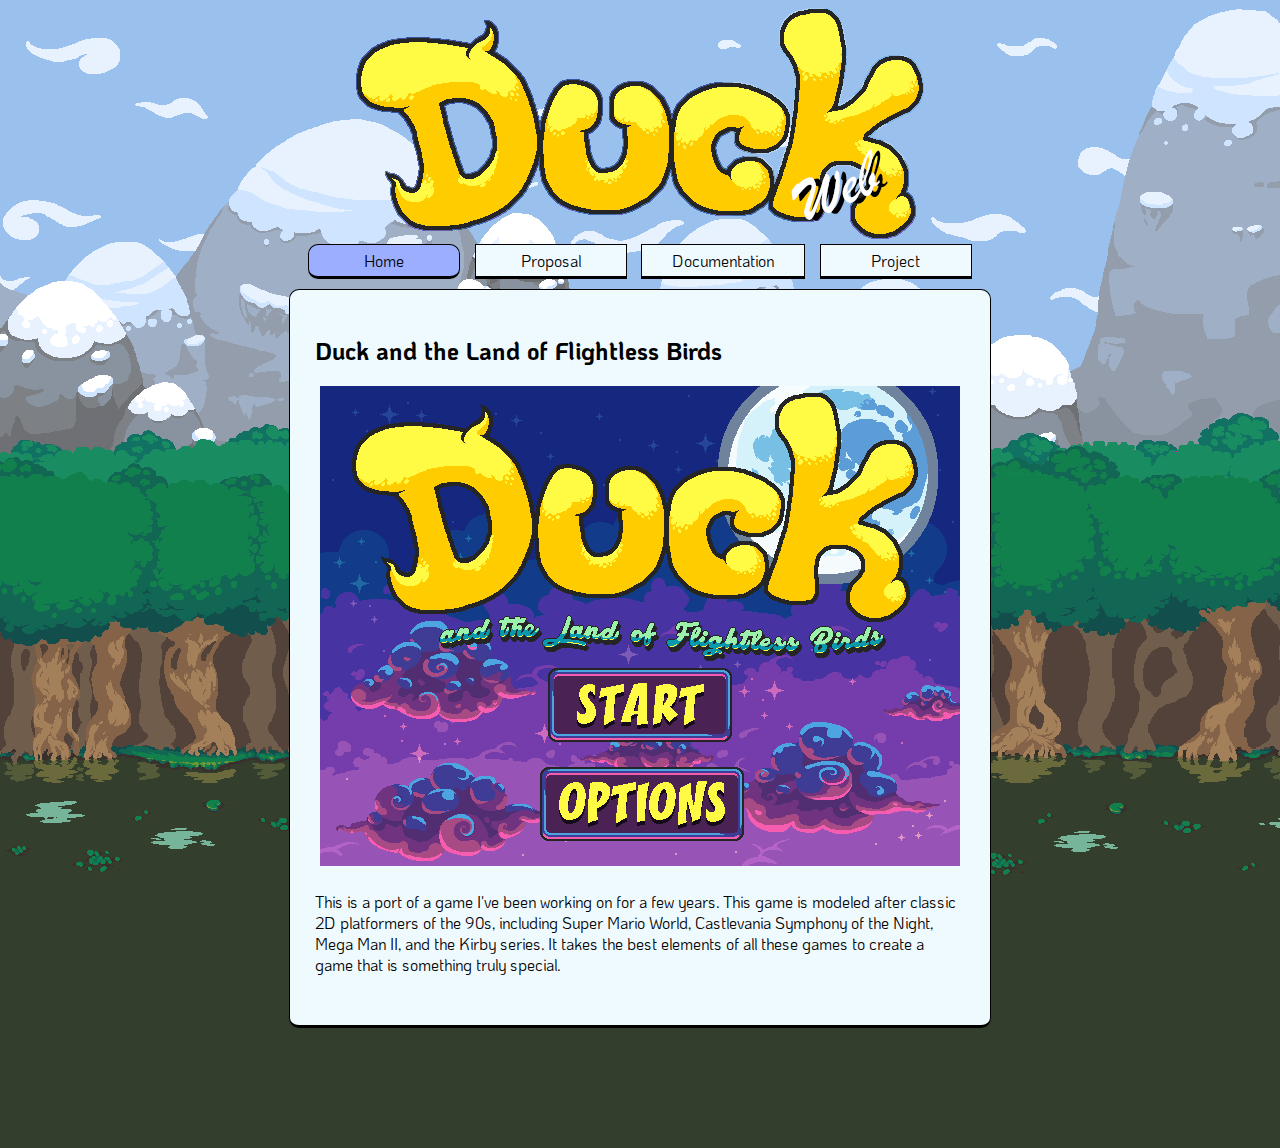
==== Project4/index.html @ 0cfc0f4d "initial push" ====
<!DOCTYPE HTML>
<html lang="en">
    <head>
        <meta charset="utf-8">
        <title>Home</title>
        <link type="text/css" rel="stylesheet" href="css/styles.css">
        <link href="https://fonts.googleapis.com/css?family=KoHo" rel="stylesheet"> 
        <link type="image/x-icon" rel="shortcut icon" href="media/icon.png">
    </head>

    <body>
        <header>
            <img src="media/header.png" alt="DUCK, header for the page">
        </header>
    
    
        <div id ="menu">
            <nav>
                <u class="current"><a href="index.html" title="Home">Home</a></u>
                <a href="proposal.html" title="Proposal">Proposal</a>
                <a href="documentation.html" title="Documentation">Documentation</a>
                <a href="project.html" title="Project">Project</a>
            </nav>
        </div>
    
        <div id="main">
            <h2>Duck and the Land of Flightless Birds</h2>
            <img src="media/TitleScreen.png" alt = "The title screen for the game">
            <p class="home-para">This is a port of a game I've been working on for a few years. This game is modeled after classic 2D platformers of the 90s, including Super Mario World, Castlevania Symphony of the Night, Mega Man II, and the Kirby series. It takes the best elements of all these games to create a game that is something truly special.</p>
    
        </div>
    </body>
</html>
---- Project4/css/styles.css ----
html 
{
    overflow-y: scroll;
}


body
{
    background: #333F2C url("../media/background.png");
    background-repeat: repeat-x;
    font-family: sans-serif;
    font-size: 16px;
    text-align: center;
}


a:link, a:hover, a:visited
{
    text-decoration: none;
    color: black;
}


body p
{
    color: white;
    font-size: 60px;
    font-family: 'KoHo', sans-serif;
    text-shadow: 2px 0 0 #000, -2px 0 0 #000, 0 2px 0 #000, 0 -2px 0 #000, 1px 1px #000, -1px -1px 0 #000, 1px -1px 0 #000, -1px 1px 0 #000;
    margin-top: 25px;
    margin-bottom: 25px;
    margin-left: 0px;
    margin-right: 0px;
}


#menu p a
{
    border: none;
}


#menu a
{
    color: black;
    border: 1px solid black;
    border-bottom: 3px solid black;
    font-family: 'KoHo', sans-serif;
    display: inline-block;
    min-width: 90px;
    padding-left: 30px;
    padding-right: 30px;
    padding-top: 5px;
    padding-bottom: 5px;
    margin: 5px;
    background-color: #EFFAFF;
    text-shadow: none;
}


#menu a:hover
{
    background-color: #9CAEFF;
    border: 1px solid #5464ad;
    border-bottom: 3px solid;
    text-shadow: 0px 2px 4px #a9b1d6;
    border-radius: 10px;
}


#menu .current a
{
    background-color: #9CAEFF;
    border-radius: 10px;
}



#main
{
    font-size: 16px;
    font-family: 'KoHo', sans-serif;
    border: 1px solid black;
    border-radius: 10px;
    border-bottom: 3px solid black;
    background-color: #EFFAFF;
    max-width: 650px;
    min-height: 600px;
    margin: 0px auto;
    margin-top: 5px;
    margin-bottom: 120px;
    text-align: center;
    padding: 25px;
    text-align: left;
} 
#main .home-para{
    font-size: 16px;
    text-shadow: none;
    color: black;
    text-decoration: none;
    font-family: 'KoHo', sans-serif;
    text-align: center;
    text-align: left;
}


#main a
{
    color: #9CAEFF;
    font-weight: bold;
}


#main img
{
    max-width:100%;
    max-height:100%;
    margin-left: auto; 
    margin-right: auto; 
    display: block;
}

    header img
    {
            max-width:100%;
            max-height:100%;
            margin-left: auto; 
            margin-right: auto; 
            display: block;
    }


@media screen and (max-width: 735px)
{
    #menu a
    {
        position: relative;
        display: block;
        text-decoration: none;
        left: 0px;
    }
    
    #menu .current a
    {
        text-decoration: none;
    }
    header
    {
        position: relative;
        display: block;
        left: 0px;
        
    }

}
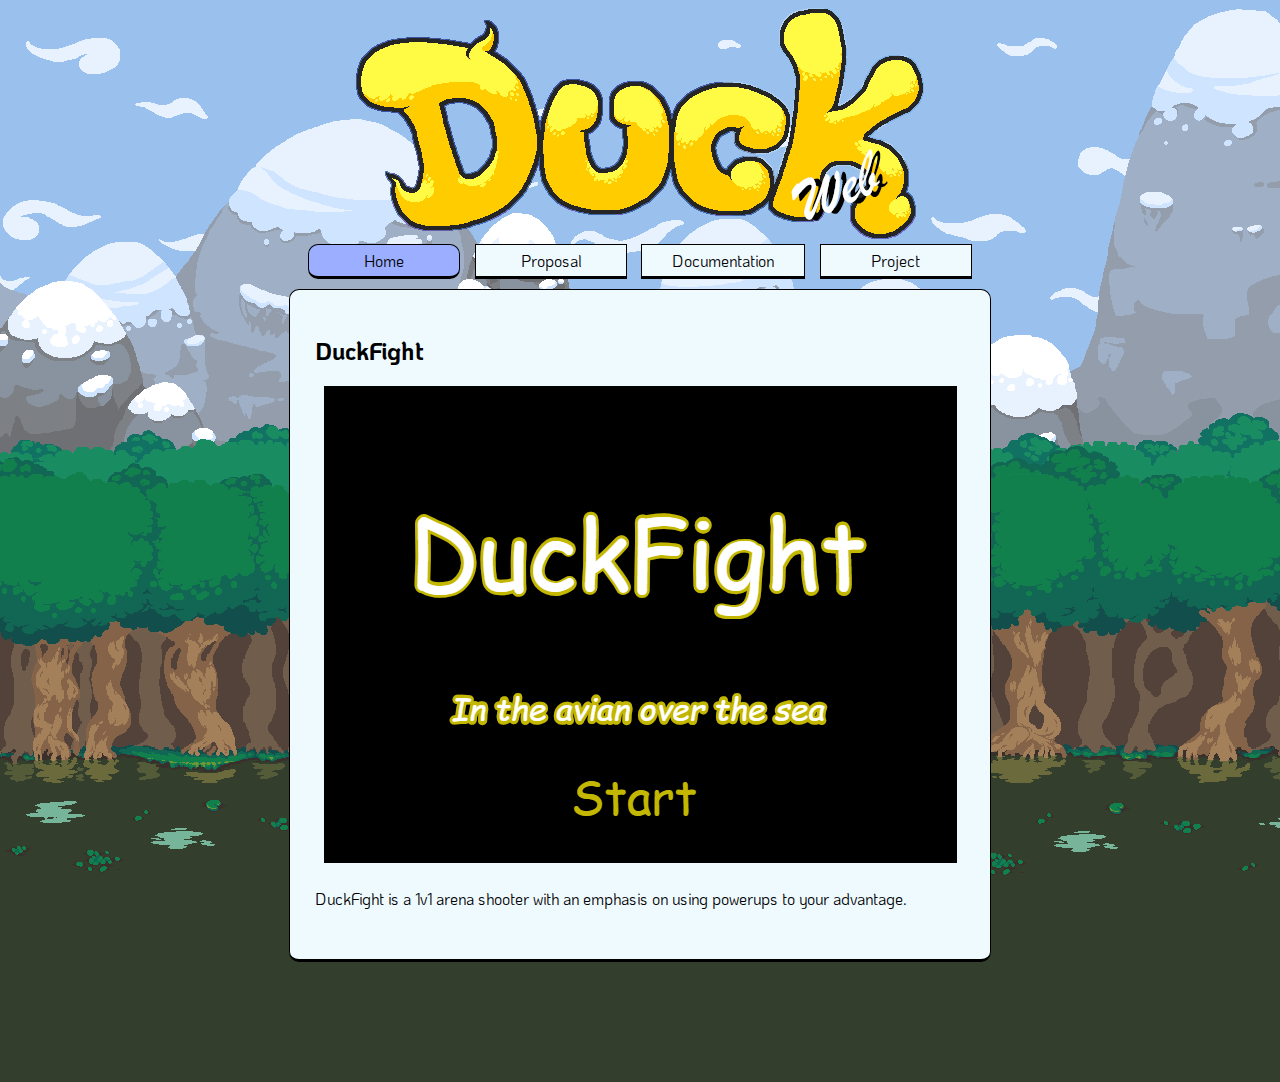
==== commit 060b7e51: "Want a Sprite Cranberry?" ====
--- a/Project4/index.html
+++ b/Project4/index.html
@@ -24,10 +24,9 @@
         </div>
     
         <div id="main">
-            <h2>Duck and the Land of Flightless Birds</h2>
+            <h2>DuckFight</h2>
             <img src="media/TitleScreen.png" alt = "The title screen for the game">
-            <p class="home-para">This is a port of a game I've been working on for a few years. This game is modeled after classic 2D platformers of the 90s, including Super Mario World, Castlevania Symphony of the Night, Mega Man II, and the Kirby series. It takes the best elements of all these games to create a game that is something truly special.</p>
-    
+            <p class="home-para">DuckFight is a 1v1 arena shooter with an emphasis on using powerups to your advantage.</p>
         </div>
     </body>
 </html>